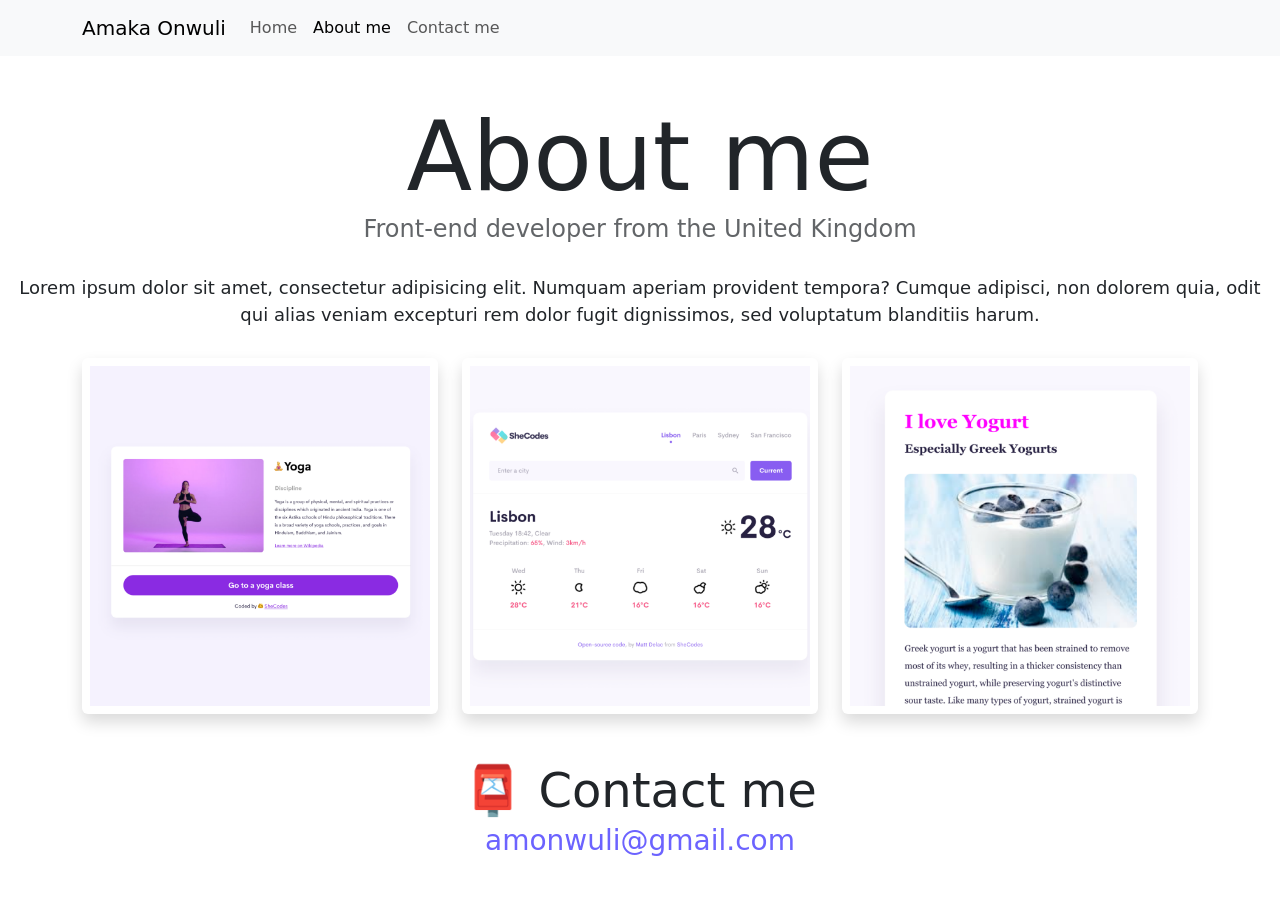
==== about.html @ d37ebbbf "Created index.htm, about.html, styles.css and imported Bootstrap" ====
<!DOCTYPE html>
<html lang="en">
  <head>
    <meta charset="UTF-8" />
    <meta http-equiv="X-UA-Compatible" content="IE=edge" />
    <meta name="viewport" content="width=device-width, initial-scale=1.0" />
    <link
      href="https://cdn.jsdelivr.net/npm/bootstrap@5.0.0-beta2/dist/css/bootstrap.min.css"
      rel="stylesheet"
      integrity="sha384-BmbxuPwQa2lc/FVzBcNJ7UAyJxM6wuqIj61tLrc4wSX0szH/Ev+nYRRuWlolflfl"
      crossorigin="anonymous"
    />
    <script
      src="https://cdn.jsdelivr.net/npm/bootstrap@5.0.0-beta2/dist/js/bootstrap.bundle.min.js"
      integrity="sha384-b5kHyXgcpbZJO/tY9Ul7kGkf1S0CWuKcCD38l8YkeH8z8QjE0GmW1gYU5S9FOnJ0"
      crossorigin="anonymous"
    ></script>
    <link rel="stylesheet" href="style.css" />
    <title>About Amaka Onwuli</title>
  </head>
  <body>
    <nav class="navbar navbar-expand-lg navbar-light bg-light fixed-top">
      <div class="container">
        <a class="navbar-brand" href="index.html">Amaka Onwuli</a>
        <button
          class="navbar-toggler"
          type="button"
          data-bs-toggle="collapse"
          data-bs-target="#navbarNav"
          aria-controls="navbarNav"
          aria-expanded="false"
          aria-label="Toggle navigation"
        >
          <span class="navbar-toggler-icon"></span>
        </button>
        <div class="collapse navbar-collapse" id="navbarNav">
          <ul class="navbar-nav">
            <li class="nav-item">
              <a class="nav-link" aria-current="page" href="index.html">Home</a>
            </li>
            <li class="nav-item">
              <a class="nav-link active" href="about.html">About me</a>
            </li>
            <li class="nav-item">
              <a class="nav-link" href="about.html#contact">Contact me</a>
            </li>
          </ul>
        </div>
      </div>
    </nav>
    <h1 class="text-center">About me</h1>
    <h3 class="text-center">Front-end developer from the United Kingdom</h3>
    <div class="about-paragraphs text-center">
      <p>
        Lorem ipsum dolor sit amet, consectetur adipisicing elit. Numquam
        aperiam provident tempora? Cumque adipisci, non dolorem quia, odit qui
        alias veniam excepturi rem dolor fugit dignissimos, sed voluptatum
        blanditiis harum.
      </p>
    </div>
    <div class="container">
      <div class="row">
        <div class="col-sm-4">
          <img src="images/yoga.png" class="img-fluid p-2 shadow rounded" />
        </div>
        <div class="col-sm-4">
          <img src="images/weather.png" class="img-fluid p-2 shadow rounded" />
        </div>
        <div class="col-sm-4">
          <img src="images/yogurt.png" class="img-fluid p-2 shadow rounded" />
        </div>
      </div>
    </div>
    <div id="contact" class="mt-5">
      <h2 class="text-center">📮 Contact me</h2>
      <a href="mailto:amonwuli@gmail.com" class="email-link">
        amonwuli@gmail.com
      </a>
    </div>
  </body>
</html>
---- style.css ----
:root {
  --primary-color: #6c63ff;
  --secondary-color: #f5f2fe;
  --box-shadow: 0 5px 10px rgba(0, 0, 0, 0.3);
}

body {
  margin-top: 100px;
}

h1,
h2,
h3 {
  margin: 0;
}

h1 {
  font-size: 96px;
}

h2 {
  font-size: 48px;
}

h3 {
  font-size: 24px;
  opacity: 0.7;
}

p {
  font-size: 18px;
  line-height: 1.5;
}

.navigation-links {
  display: flex;
  margin-top: 40px;
  justify-content: center;
}

.navigation-links a {
  margin: 20px;
}

.primary-link {
  border-radius: 4px;
  padding: 20px 15px;
  text-decoration: none;
  text-transform: capitalize;
  background: var(--primary-color);
  box-shadow: var(--box-shadow);
  color: white;
}

.secondary-link {
  border-radius: 4px;
  padding: 20px 15px;
  text-decoration: none;
  text-transform: capitalize;
  color: var(--primary-color);
  border: 1px solid var(--primary-color);
}

.homepage-link {
  color: var(--primary-color);
  text-align: center;
  display: block;
}

.about-paragraphs {
  margin: 30px 0;
}

.about-paragraphs p {
  margin: 10px;
}

.email-link {
  display: flex;
  justify-content: center;
  color: var(--primary-color);
  font-size: 28px;
  text-decoration: none;
}

.email-link:hover {
  text-decoration: underline;
}
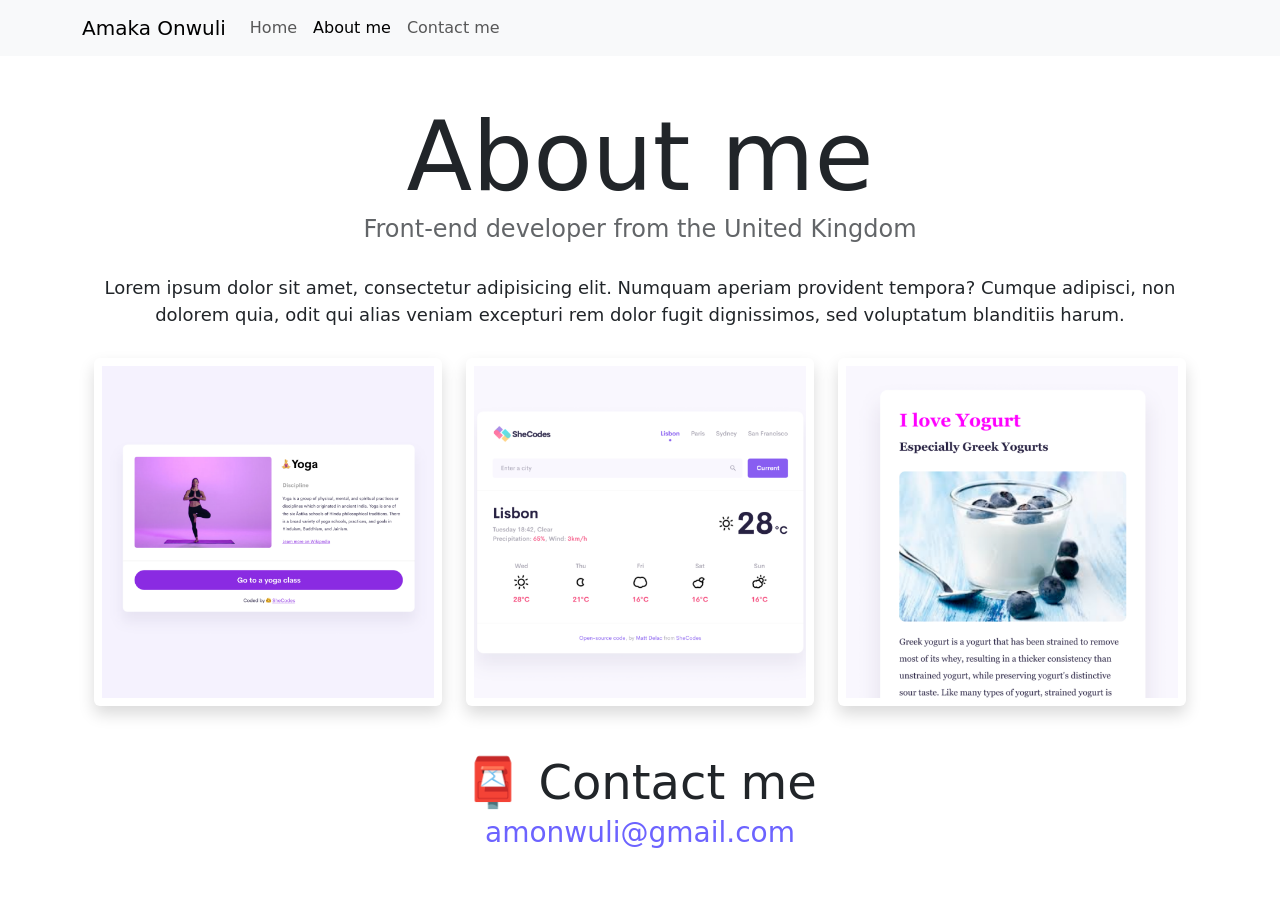
==== commit 9942f9cf: "made some SEO updates to ensure website friendly" ====
--- a/about.html
+++ b/about.html
@@ -4,24 +4,17 @@
     <meta charset="UTF-8" />
     <meta http-equiv="X-UA-Compatible" content="IE=edge" />
     <meta name="viewport" content="width=device-width, initial-scale=1.0" />
-    <link
-      href="https://cdn.jsdelivr.net/npm/bootstrap@5.0.0-beta2/dist/css/bootstrap.min.css"
-      rel="stylesheet"
-      integrity="sha384-BmbxuPwQa2lc/FVzBcNJ7UAyJxM6wuqIj61tLrc4wSX0szH/Ev+nYRRuWlolflfl"
-      crossorigin="anonymous"
-    />
-    <script
-      src="https://cdn.jsdelivr.net/npm/bootstrap@5.0.0-beta2/dist/js/bootstrap.bundle.min.js"
-      integrity="sha384-b5kHyXgcpbZJO/tY9Ul7kGkf1S0CWuKcCD38l8YkeH8z8QjE0GmW1gYU5S9FOnJ0"
-      crossorigin="anonymous"
-    ></script>
+    <link href="https://cdn.jsdelivr.net/npm/bootstrap@5.3.3/dist/css/bootstrap.min.css" rel="stylesheet" integrity="sha384-QWTKZyjpPEjISv5WaRU9OFeRpok6YctnYmDr5pNlyT2bRjXh0JMhjY6hW+ALEwIH" crossorigin="anonymous">
+
+   <script src="https://cdn.jsdelivr.net/npm/bootstrap@5.3.3/dist/js/bootstrap.bundle.min.js" integrity="sha384-YvpcrYf0tY3lHB60NNkmXc5s9fDVZLESaAA55NDzOxhy9GkcIdslK1eN7N6jIeHz" crossorigin="anonymous"></script>
     <link rel="stylesheet" href="style.css" />
-    <title>About Amaka Onwuli</title>
+    <title>A page showcasing some of my web development work</title>
+    <meta name="description" content="Get to know about Amaka Onwuli">
   </head>
   <body>
     <nav class="navbar navbar-expand-lg navbar-light bg-light fixed-top">
       <div class="container">
-        <a class="navbar-brand" href="index.html">Amaka Onwuli</a>
+        <a class="navbar-brand" href="index.html" title="My name">Amaka Onwuli</a>
         <button
           class="navbar-toggler"
           type="button"
@@ -36,18 +29,19 @@
         <div class="collapse navbar-collapse" id="navbarNav">
           <ul class="navbar-nav">
             <li class="nav-item">
-              <a class="nav-link" aria-current="page" href="index.html">Home</a>
+              <a class="nav-link" aria-current="page" href="index.html" title="Home">Home</a>
             </li>
             <li class="nav-item">
-              <a class="nav-link active" href="about.html">About me</a>
+              <a class="nav-link active" href="about.html" title="About me page">About me</a>
             </li>
             <li class="nav-item">
-              <a class="nav-link" href="about.html#contact">Contact me</a>
+              <a class="nav-link" href="about.html#contact" title="contact me page">Contact me</a>
             </li>
           </ul>
         </div>
       </div>
     </nav>
+    <div class="container">
     <h1 class="text-center">About me</h1>
     <h3 class="text-center">Front-end developer from the United Kingdom</h3>
     <div class="about-paragraphs text-center">
@@ -61,21 +55,22 @@
     <div class="container">
       <div class="row">
         <div class="col-sm-4">
-          <img src="images/yoga.png" class="img-fluid p-2 shadow rounded" />
+          <img src="images/yoga.png" alt="Yoga poses" class="img-fluid p-2 shadow rounded" />
         </div>
         <div class="col-sm-4">
-          <img src="images/weather.png" class="img-fluid p-2 shadow rounded" />
+          <img src="images/weather.png" alt="world weather app" class="img-fluid p-2 shadow rounded" />
         </div>
         <div class="col-sm-4">
-          <img src="images/yogurt.png" class="img-fluid p-2 shadow rounded" />
+          <img src="images/yogurt.png" alt="a cup of delicious yogurt" class="img-fluid p-2 shadow rounded" />
         </div>
       </div>
     </div>
     <div id="contact" class="mt-5">
       <h2 class="text-center">📮 Contact me</h2>
-      <a href="mailto:amonwuli@gmail.com" class="email-link">
+      <a href="mailto:amonwuli@gmail.com" title="my email address" class="email-link">
         amonwuli@gmail.com
       </a>
     </div>
+    </div>
   </body>
 </html>
--- a/style.css
+++ b/style.css
@@ -86,3 +86,6 @@
 .email-link:hover {
   text-decoration: underline;
 }
+@media (max-width: 576px) {
+  .container {
+    text-align: center;}}
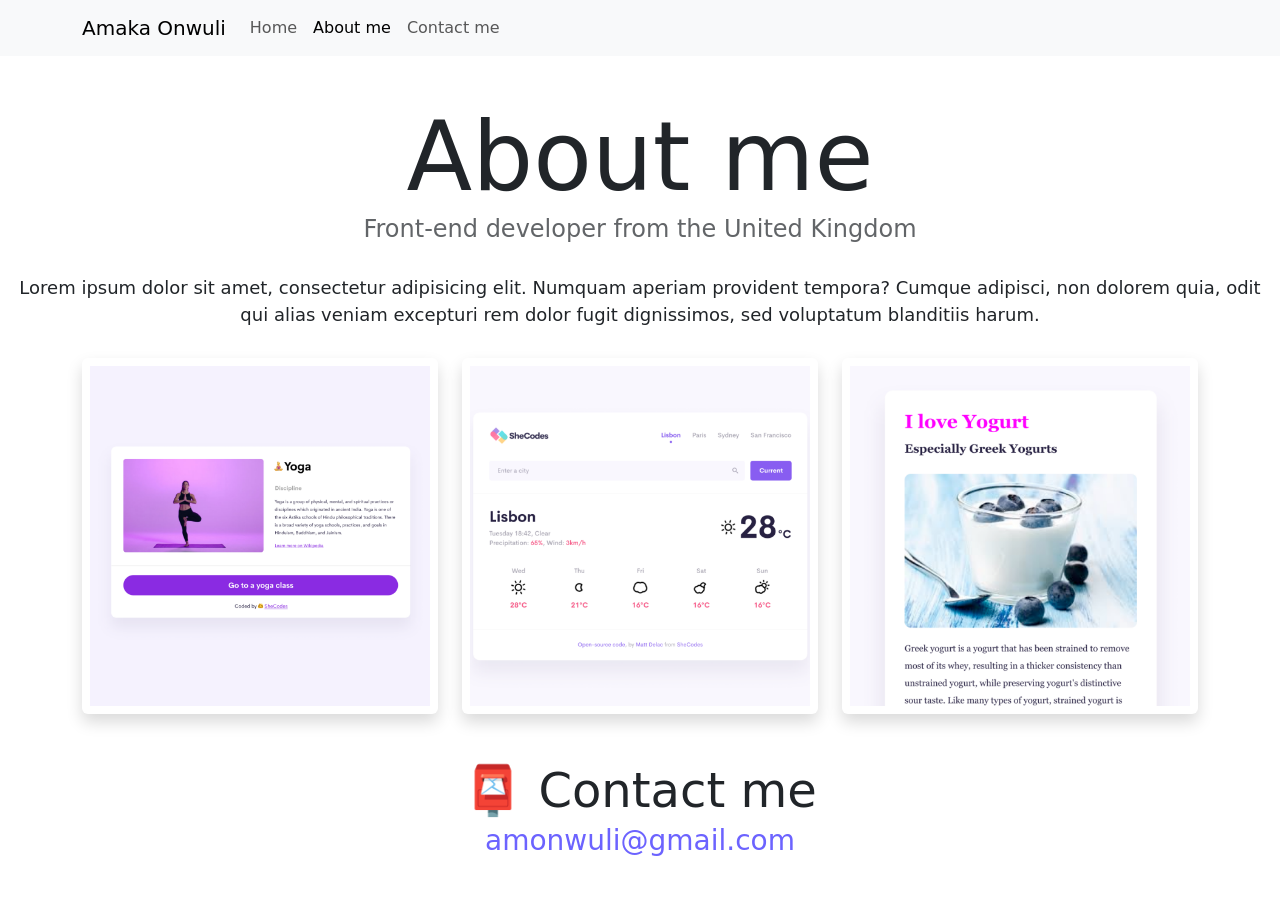
==== commit 44c1c5ed: "updated about.html and index.html" ====
--- a/about.html
+++ b/about.html
@@ -41,7 +41,6 @@
         </div>
       </div>
     </nav>
-    <div class="container">
     <h1 class="text-center">About me</h1>
     <h3 class="text-center">Front-end developer from the United Kingdom</h3>
     <div class="about-paragraphs text-center">
@@ -71,6 +70,5 @@
         amonwuli@gmail.com
       </a>
     </div>
-    </div>
-  </body>
+      </body>
 </html>
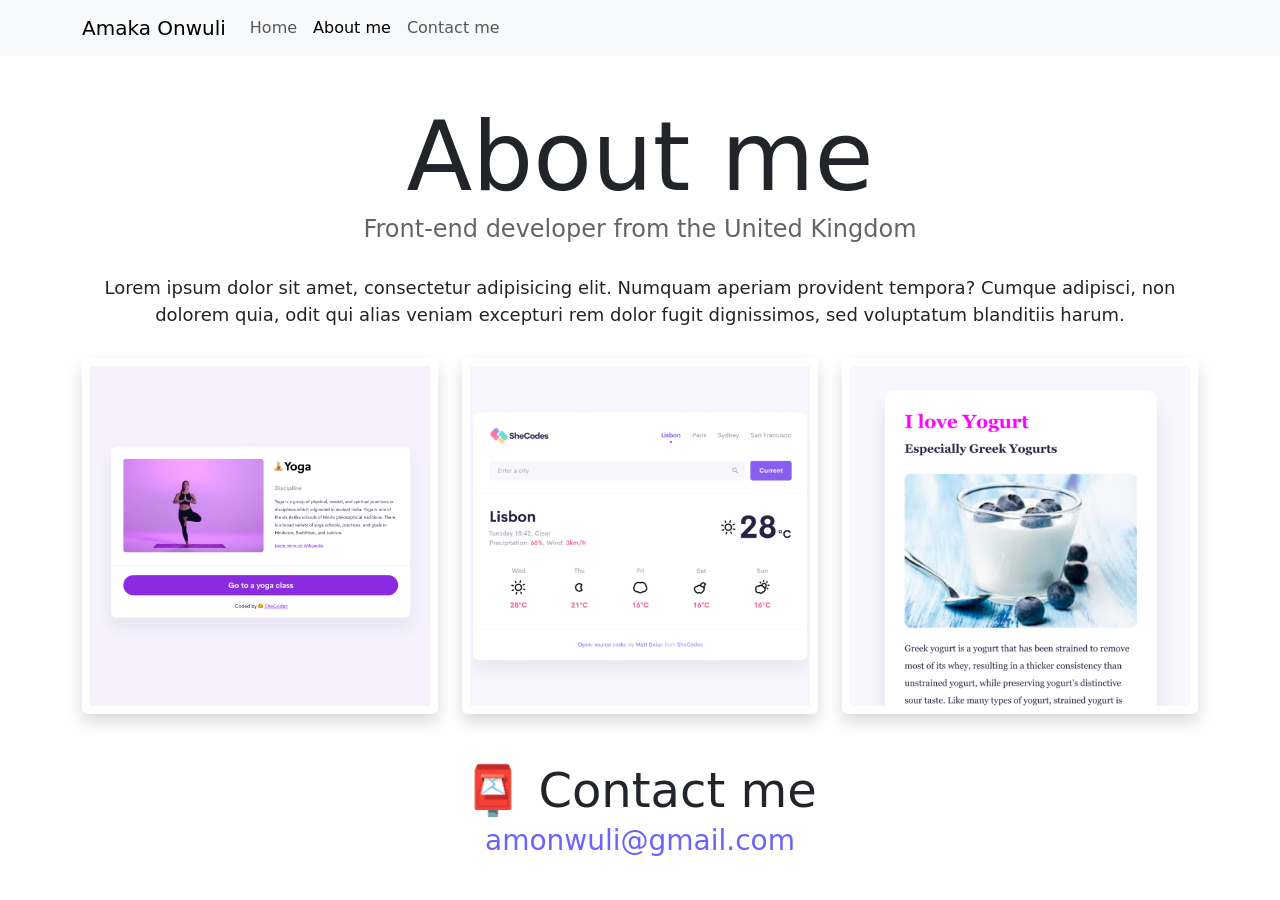
==== commit b08fc4e5: "updated code to make responsive across different mobile phones and tablets" ====
--- a/about.html
+++ b/about.html
@@ -41,6 +41,7 @@
         </div>
       </div>
     </nav>
+    <div class="container">
     <h1 class="text-center">About me</h1>
     <h3 class="text-center">Front-end developer from the United Kingdom</h3>
     <div class="about-paragraphs text-center">
@@ -51,7 +52,7 @@
         blanditiis harum.
       </p>
     </div>
-    <div class="container">
+    <div class="container-2">
       <div class="row">
         <div class="col-sm-4">
           <img src="images/yoga.png" alt="Yoga poses" class="img-fluid p-2 shadow rounded" />
@@ -70,5 +71,6 @@
         amonwuli@gmail.com
       </a>
     </div>
-      </body>
+    </div>
+  </body>
 </html>
--- a/style.css
+++ b/style.css
@@ -87,5 +87,12 @@
   text-decoration: underline;
 }
 @media (max-width: 576px) {
-  .container {
-    text-align: center;}}+  .container
+   {
+    text-align: center;}
+    .primary-link{
+        display: block;
+        margin: 0 15px;
+        }
+        
+}
